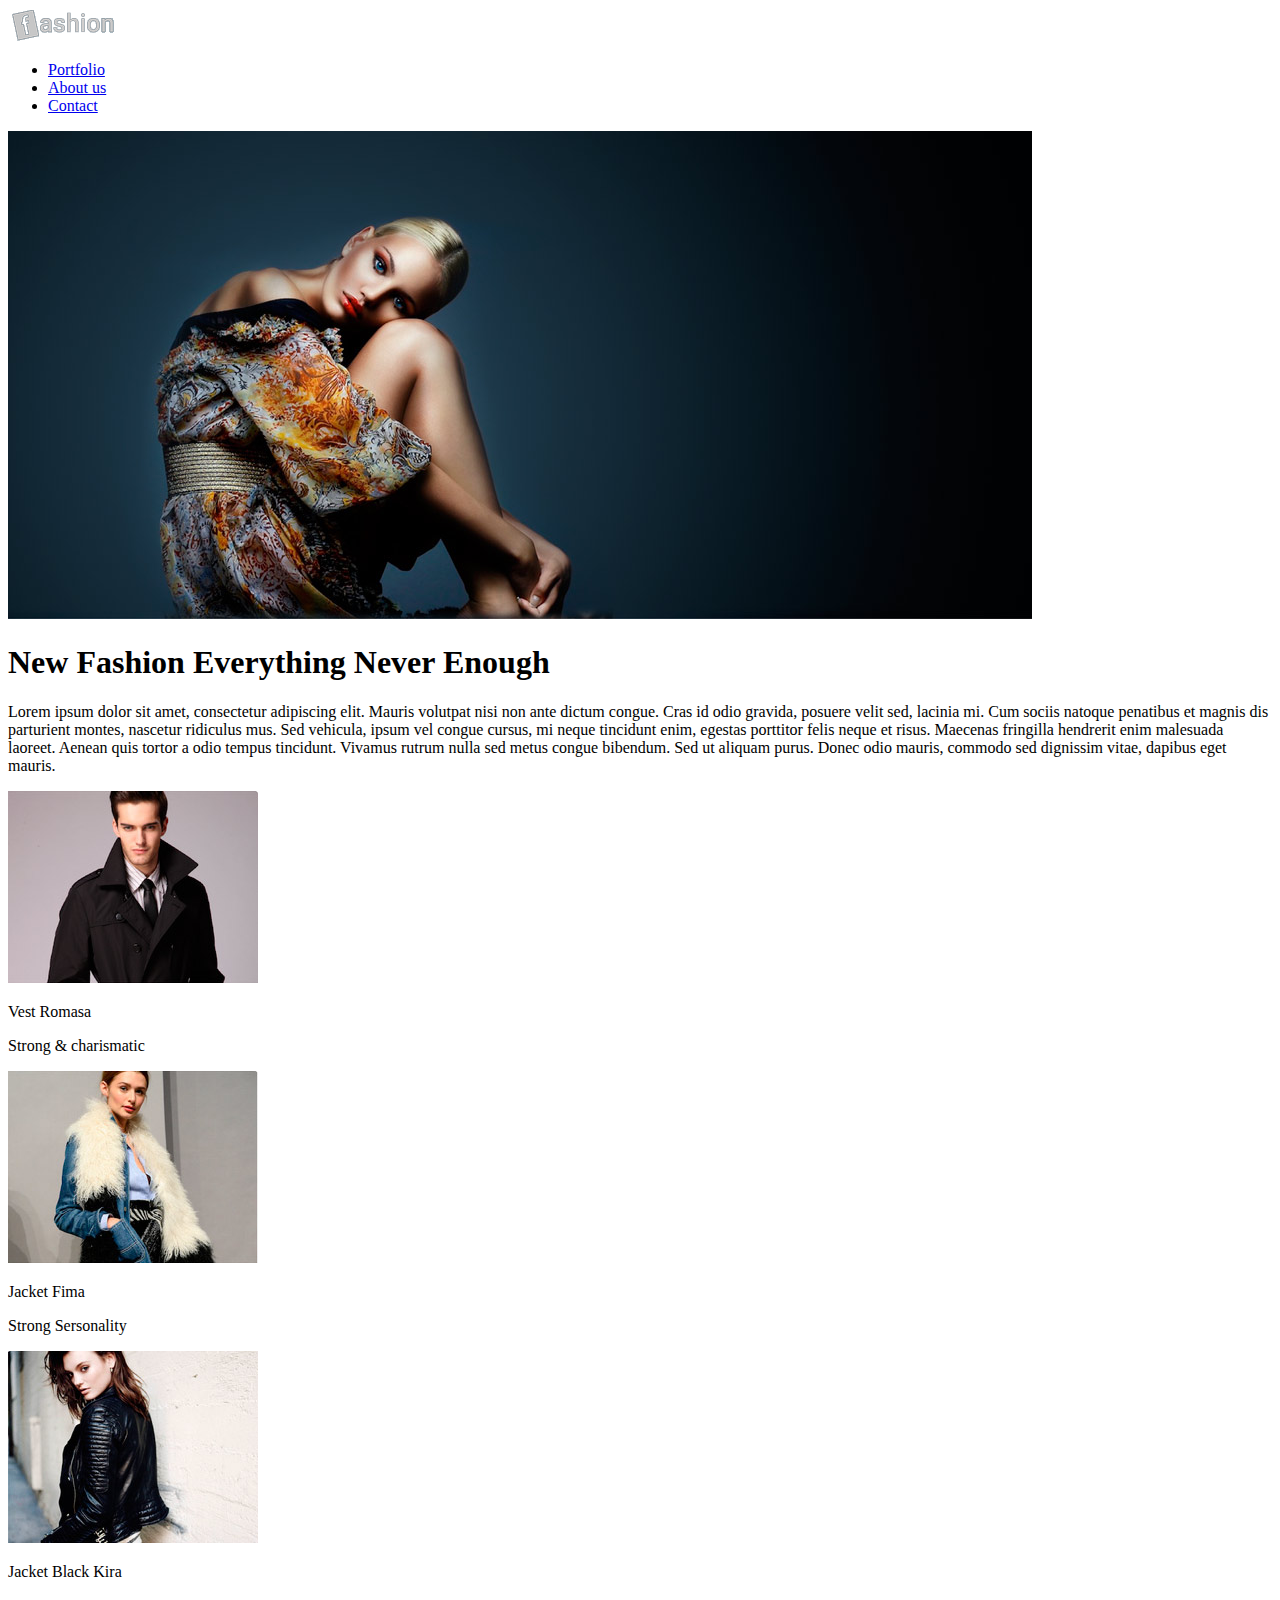
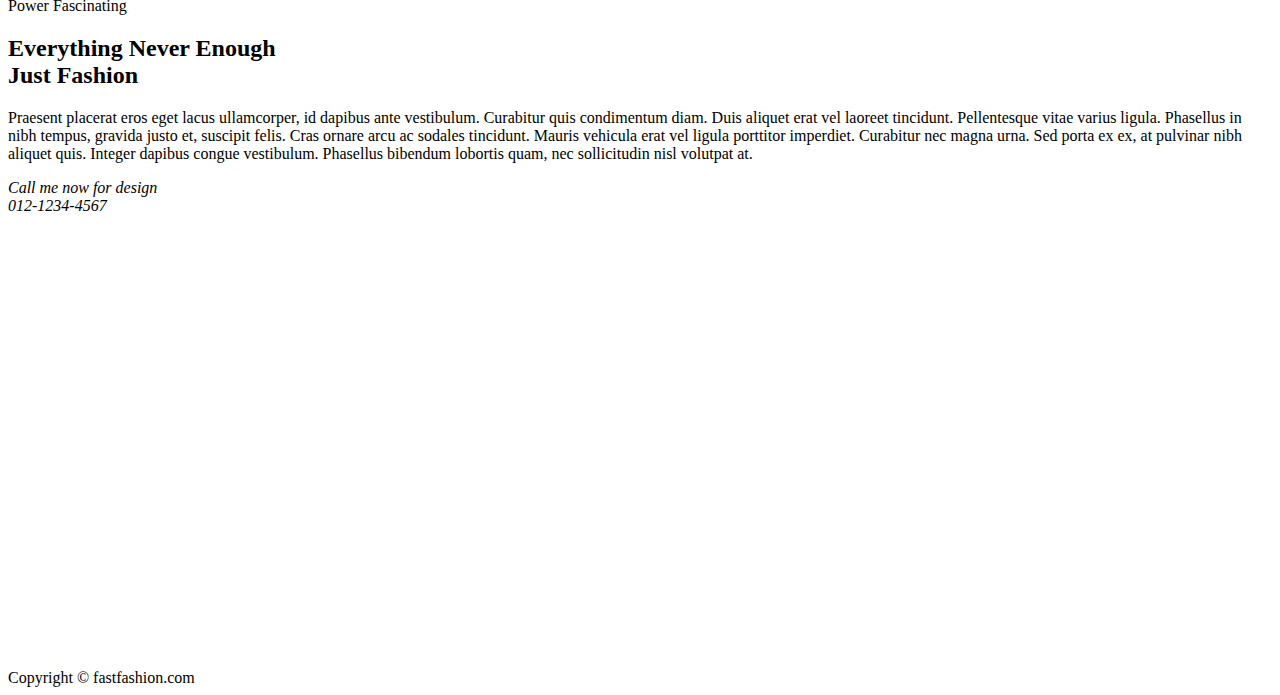
==== ProjetoFashion/index.html @ 30c7696f "Criando o HTML do ProjetoFashion" ====
<!doctype html>
<!-- doctype informa ao agente de usuario a versão do html que deve ser renderizada-->
<html lang="pt-br">

<head>
    <title> pagina de exemplo estrutura basica </title>
    <meta charset="utf-8">
    <meta name="author" content="Daniel">
    <meta name="description" content="descrição bacanuda">
    <meta name="keywords" content="html5, tecnologia">
</head>

<body>
    <div id="principal">

        <header class="header-top">
            <img src="imagens/logo.png" alt="Logotipo Fashion">
            <nav class="header-nav">
                <ul>
                    <li><a href="#">Portfolio</a></li>
                    <li><a href="#">About us</a></li>
                    <li><a href="#">Contact</a></li>
                </ul>
            </nav>
        </header>
        <img src="imagens/topo.jpg" alt="Modelo feminina">

        <article class="potifolio">
            <h1>New Fashion Everything Never Enough</h1>
            <p>Lorem ipsum dolor sit amet, consectetur adipiscing elit. Mauris volutpat nisi non ante dictum congue.
                Cras id odio gravida, posuere velit sed, lacinia mi. Cum sociis natoque penatibus et magnis dis
                parturient montes, nascetur ridiculus mus. Sed vehicula, ipsum vel congue cursus, mi neque tincidunt
                enim, egestas porttitor felis neque et risus. Maecenas fringilla hendrerit enim malesuada laoreet.
                Aenean quis tortor a odio tempus tincidunt. Vivamus rutrum nulla sed metus congue bibendum. Sed ut
                aliquam purus. Donec odio mauris, commodo sed dignissim vitae, dapibus eget mauris.</p>
        </article>

        <section class="gallery">
            <article class="gallery-card">
                <img src="imagens/modelo1.jpg" alt="modelo 1">
                <p class="gallery-tittle">Vest Romasa</p>
                <p class="gallery-text">Strong & charismatic</p>
            </article>

            <article class="gallery-card">
                <img src="imagens/modelo2.jpg" alt="modelo 2">
                <p class="gallery-tittle">Jacket Fima</p>
                <p class="gallery-text">Strong Sersonality</p>
            </article>

            <article class="gallery-card">
                <img src="imagens/modelo3.jpg" alt="modelo 3">
                <p class="gallery-tittle">Jacket Black Kira</p>
                <p class="gallery-text">Power Fascinating</p>
            </article>
        </section>

        <article class="about">
            <h2>Everything Never Enough <br>Just Fashion</h2>
            <p>Praesent placerat eros eget lacus ullamcorper, id dapibus ante vestibulum. Curabitur quis condimentum
                diam. Duis aliquet erat vel laoreet tincidunt. Pellentesque vitae varius ligula. Phasellus in nibh
                tempus, gravida justo et, suscipit felis. Cras ornare arcu ac sodales tincidunt. Mauris vehicula erat
                vel ligula porttitor imperdiet. Curabitur nec magna urna. Sed porta ex ex, at pulvinar nibh aliquet
                quis. Integer dapibus congue vestibulum. Phasellus bibendum lobortis quam, nec sollicitudin nisl
                volutpat at.</p>
        </article>

        <div id="contact">
            <address>
                Call me now for design <br>012-1234-4567
            </address>

            <div class="maps">
                <iframe
                    src="https://www.google.com/maps/embed?pb=!1m18!1m12!1m3!1d224486.23316558372!2d-52.95498741608385!3d-28.4615505509213!2m3!1f0!2f0!3f0!3m2!1i1024!2i768!4f13.1!3m3!1m2!1s0x94fd492498d6957f%3A0x9a8b601ccba4050d!2sN%C3%A3o-Me-Toque%20-%20RS%2C%2099470-000!5e0!3m2!1spt-BR!2sbr!4v1682375152923!5m2!1spt-BR!2sbr"
                    width="600" height="450" style="border:0;" allowfullscreen="" loading="lazy"
                    referrerpolicy="no-referrer-when-downgrade"></iframe>
            </div>
        </div>

        <footer>
            Copyright &copy; fastfashion.com
        </footer>
    </div>
</body>

</html>
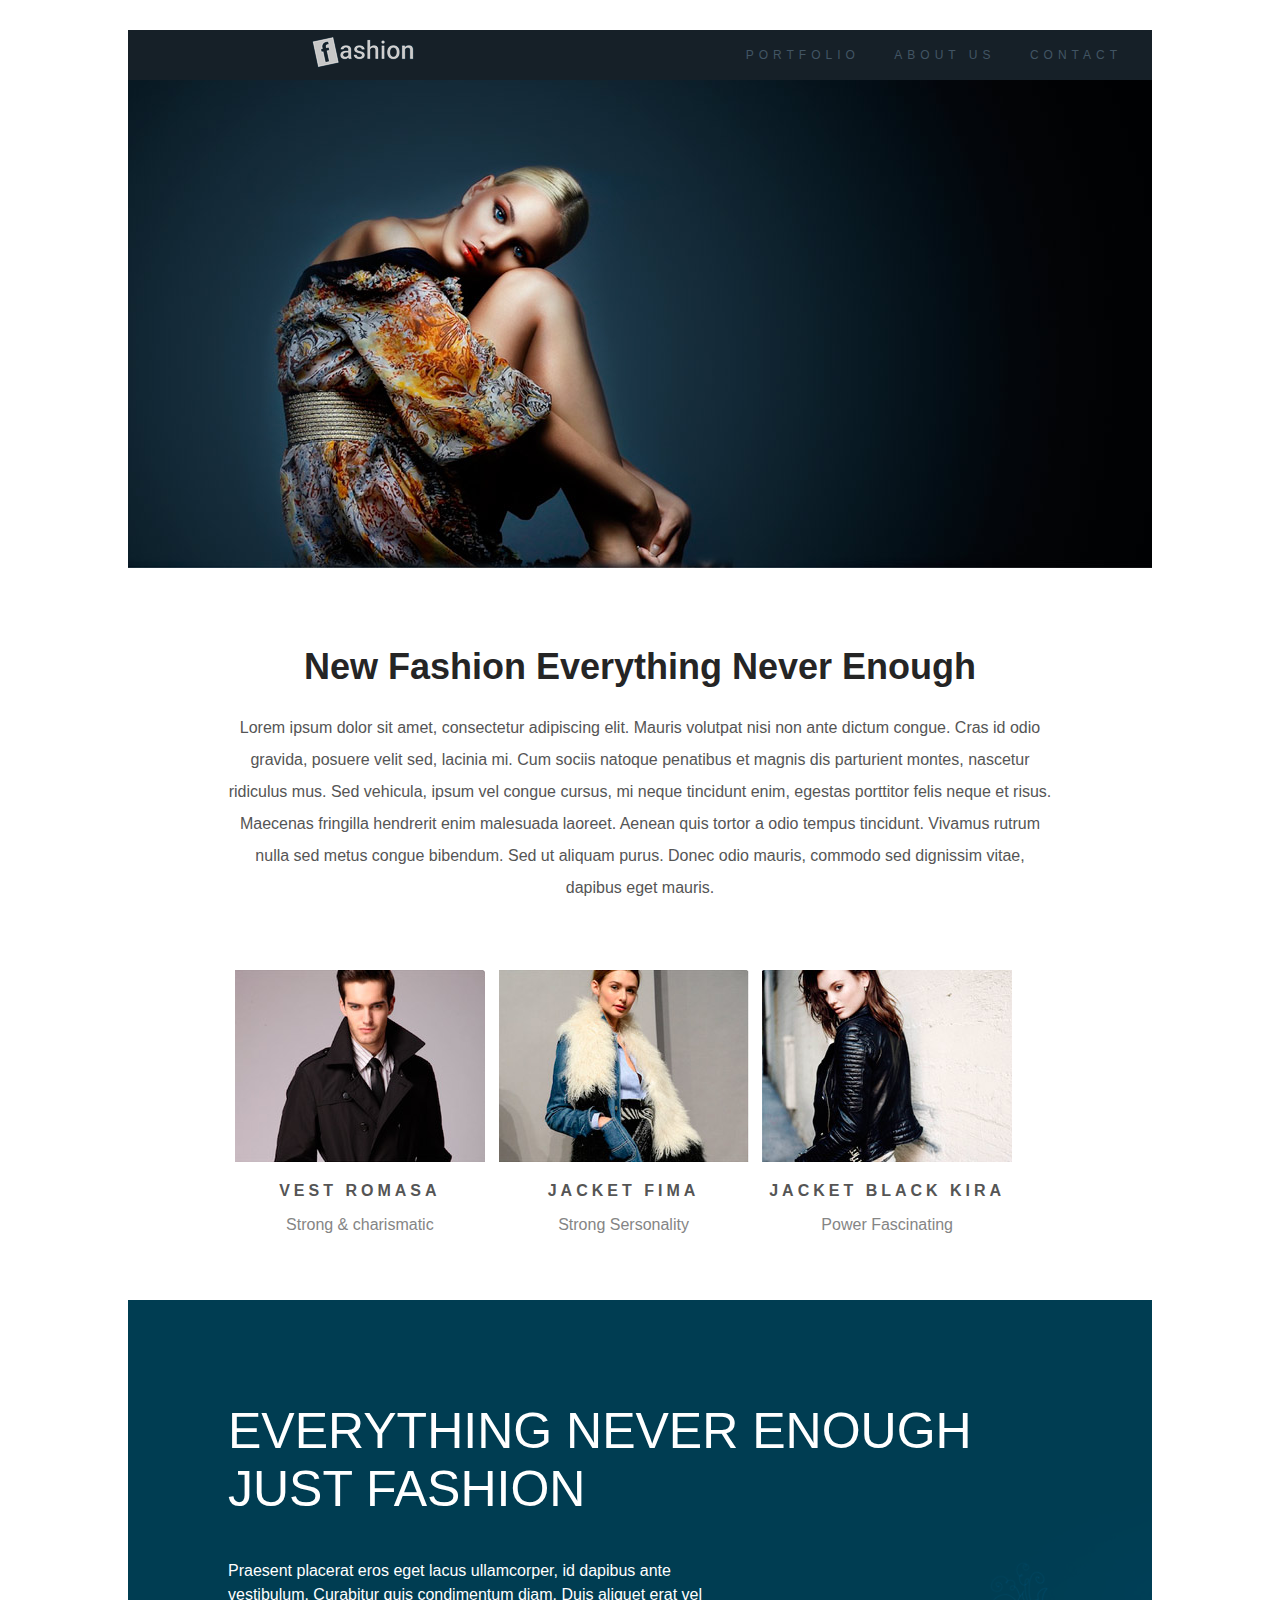
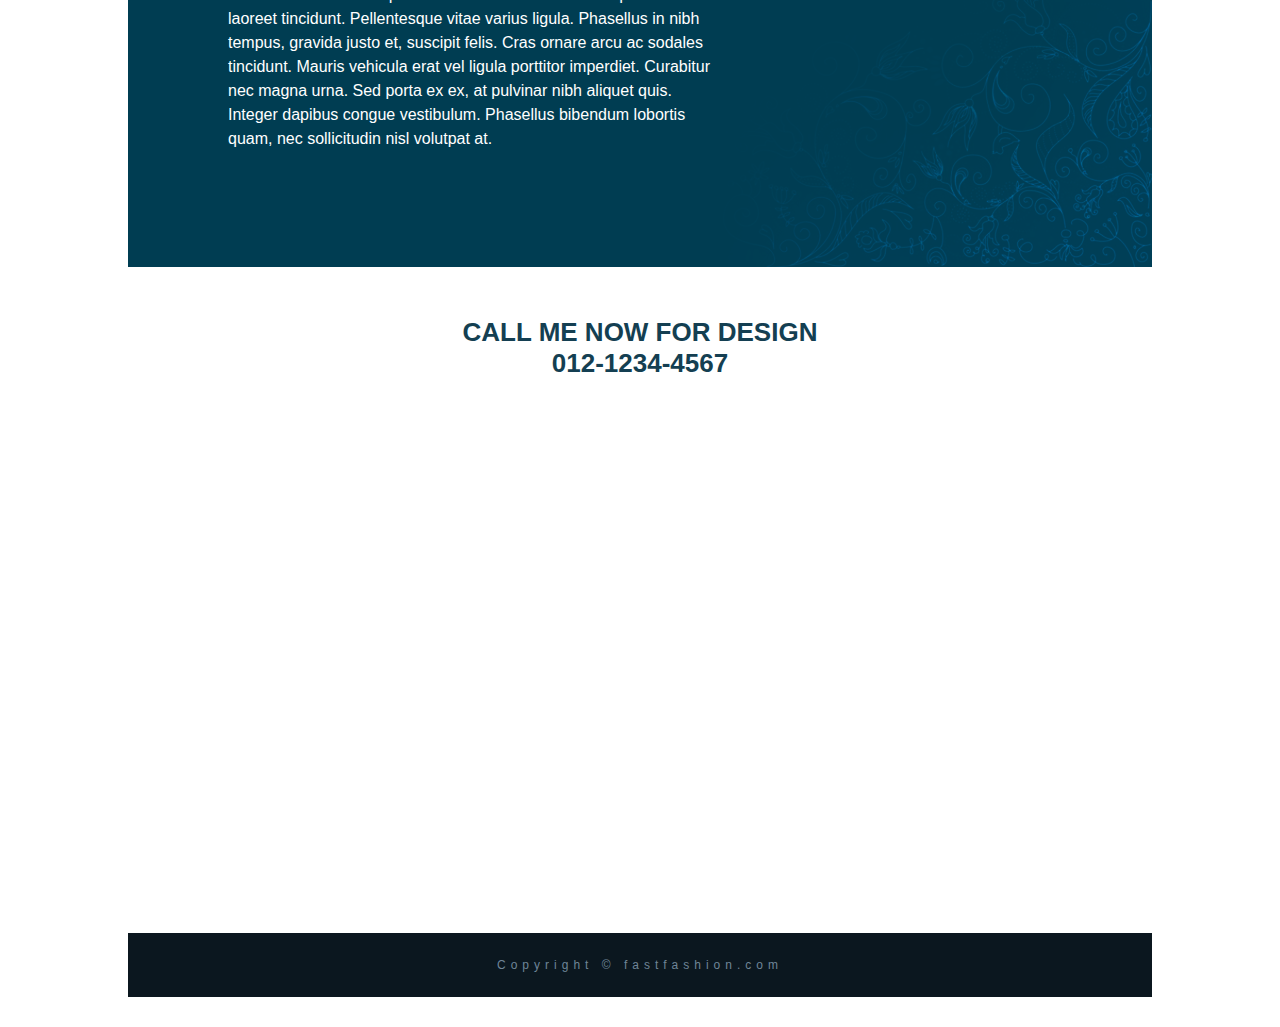
==== commit 6adb6e5a: "Finalizando o arquivo style.css do ProjetoFashion" ====
--- a/ProjetoFashion/index.html
+++ b/ProjetoFashion/index.html
@@ -1,20 +1,20 @@
 <!doctype html>
-<!-- doctype informa ao agente de usuario a versão do html que deve ser renderizada-->
 <html lang="pt-br">
 
 <head>
-    <title> pagina de exemplo estrutura basica </title>
+    <title>Fashion</title>
     <meta charset="utf-8">
     <meta name="author" content="Daniel">
     <meta name="description" content="descrição bacanuda">
     <meta name="keywords" content="html5, tecnologia">
+    <link rel="stylesheet" href="css/style.css">
 </head>
 
 <body>
     <div id="principal">
 
         <header class="header-top">
-            <img src="imagens/logo.png" alt="Logotipo Fashion">
+            <img class="logotipo" src="imagens/logo.png" alt="Logotipo Fashion">
             <nav class="header-nav">
                 <ul>
                     <li><a href="#">Portfolio</a></li>
@@ -25,7 +25,7 @@
         </header>
         <img src="imagens/topo.jpg" alt="Modelo feminina">
 
-        <article class="potifolio">
+        <article class="portifolio">
             <h1>New Fashion Everything Never Enough</h1>
             <p>Lorem ipsum dolor sit amet, consectetur adipiscing elit. Mauris volutpat nisi non ante dictum congue.
                 Cras id odio gravida, posuere velit sed, lacinia mi. Cum sociis natoque penatibus et magnis dis
@@ -38,19 +38,19 @@
         <section class="gallery">
             <article class="gallery-card">
                 <img src="imagens/modelo1.jpg" alt="modelo 1">
-                <p class="gallery-tittle">Vest Romasa</p>
+                <p class="gallery-title">Vest Romasa</p>
                 <p class="gallery-text">Strong & charismatic</p>
             </article>
 
             <article class="gallery-card">
                 <img src="imagens/modelo2.jpg" alt="modelo 2">
-                <p class="gallery-tittle">Jacket Fima</p>
+                <p class="gallery-title">Jacket Fima</p>
                 <p class="gallery-text">Strong Sersonality</p>
             </article>
 
             <article class="gallery-card">
                 <img src="imagens/modelo3.jpg" alt="modelo 3">
-                <p class="gallery-tittle">Jacket Black Kira</p>
+                <p class="gallery-title">Jacket Black Kira</p>
                 <p class="gallery-text">Power Fascinating</p>
             </article>
         </section>
@@ -69,13 +69,14 @@
             <address>
                 Call me now for design <br>012-1234-4567
             </address>
-
-            <div class="maps">
-                <iframe
-                    src="https://www.google.com/maps/embed?pb=!1m18!1m12!1m3!1d224486.23316558372!2d-52.95498741608385!3d-28.4615505509213!2m3!1f0!2f0!3f0!3m2!1i1024!2i768!4f13.1!3m3!1m2!1s0x94fd492498d6957f%3A0x9a8b601ccba4050d!2sN%C3%A3o-Me-Toque%20-%20RS%2C%2099470-000!5e0!3m2!1spt-BR!2sbr!4v1682375152923!5m2!1spt-BR!2sbr"
-                    width="600" height="450" style="border:0;" allowfullscreen="" loading="lazy"
-                    referrerpolicy="no-referrer-when-downgrade"></iframe>
-            </div>
+        </div>
+        
+        <div class="maps">
+            <iframe
+                src="https://www.google.com/maps/embed?pb=!1m18!1m12!1m3!1d224486.23316558372!2d-52.95498741608385!3d-28.4615505509213!2m3!1f0!2f0!3f0!3m2!1i1024!2i768!4f13.1!3m3!1m2!1s0x94fd492498d6957f%3A0x9a8b601ccba4050d!2sN%C3%A3o-Me-Toque%20-%20RS%2C%2099470-000!5e0!3m2!1spt-BR!2sbr!4v1682375152923!5m2!1spt-BR!2sbr"
+                width="600" height="450" style="border:0;" allowfullscreen="" loading="lazy"
+                referrerpolicy="no-referrer-when-downgrade">
+            </iframe>
         </div>
 
         <footer>
--- a/ProjetoFashion/css/style.css
+++ b/ProjetoFashion/css/style.css
@@ -0,0 +1,149 @@
+:root {
+    --azul-escuro: #162028;
+    --azul-escuro2: #0b171f;
+    --azul-claro: #425564;
+    --azul: #003d52;
+    --cinza-escuro: #252525;
+    --cinza: #555;
+    --barnco: #fff;
+}
+
+body {
+    font-family: tahoma, arial, sans-serif;
+    margin: 0;
+    padding: 0;
+}
+
+#principal {
+    width: 1024px;
+    margin: 30px auto;
+}
+
+.header-top {
+    height: 50px;
+    background: var(--azul-escuro);
+    position: relative;
+}
+
+.logotipo {
+    margin: 5px 0 0 180px;
+}
+
+.header-nav {
+    position: absolute;
+    top: 0;
+    right: 0;
+    height: 100%;
+}
+
+.header-nav ul {
+    margin: 0;
+    padding: 0;
+}
+
+.header-nav li {
+    list-style: none;
+    display: inline-block;
+    margin:15px 30px 0 0;
+}
+
+
+.header-nav a {
+    color: var(--azul-claro);
+    text-decoration: none;
+    text-transform: uppercase;
+    letter-spacing: 5px;
+    font-size: 12px;
+    transition: color .3s linear;
+}
+
+.header-nav a:hover {
+    color: var(--barnco);
+}
+
+.portifolio {
+    padding: 50px 100px;
+    text-align: center;
+}
+
+.portifolio h1 {
+    font-size: 36px;
+    color: var(--cinza-escuro);
+}
+
+.portifolio p {
+    font-size: 16px;
+    line-height: 2;
+    color: var(--cinza);
+}
+
+.gallery {
+    color: var(--cinza);
+    padding: 0 100px 50px 100px;
+    overflow: auto;
+}
+
+.gallery-card {
+    width: 32%;
+    float: left;
+    text-align: center;
+}
+
+.gallery-title {
+    text-transform: uppercase;
+    letter-spacing: 4px;
+    font-size: 16px;
+    font-weight: bold;
+}
+
+.gallery-text {
+    color: #858585;
+}
+
+.about {
+    background-color: var(--azul);
+    padding: 60px 100px 100px 100px;
+    color: var(--barnco);
+    background-image: url(../imagens/bg_detalhe.png);
+    background-repeat: no-repeat;
+    background-position: right bottom;
+}
+
+.about h2 {
+    text-transform: uppercase;
+    font-size: 50px;
+    font-weight: normal;
+}
+
+.about p {
+    line-height: 1.5;
+    width: 60%;
+}
+
+#contact {
+    margin: 50px 0;
+}
+
+#contact address {
+    color: #143f52;
+    text-transform: uppercase;
+    font-size: 26px;
+    font-style: normal;
+    text-align: center;
+    font-weight: bold;
+}
+
+.maps iframe {
+    width: 100%;
+    height: 450px;
+}
+
+footer {
+    background: var(--azul-escuro2);
+    margin-top: 50px;
+    padding: 25px 0;
+    font-size: 12px;
+    color: #6f8597;
+    letter-spacing: 5px;
+    text-align: center;
+}